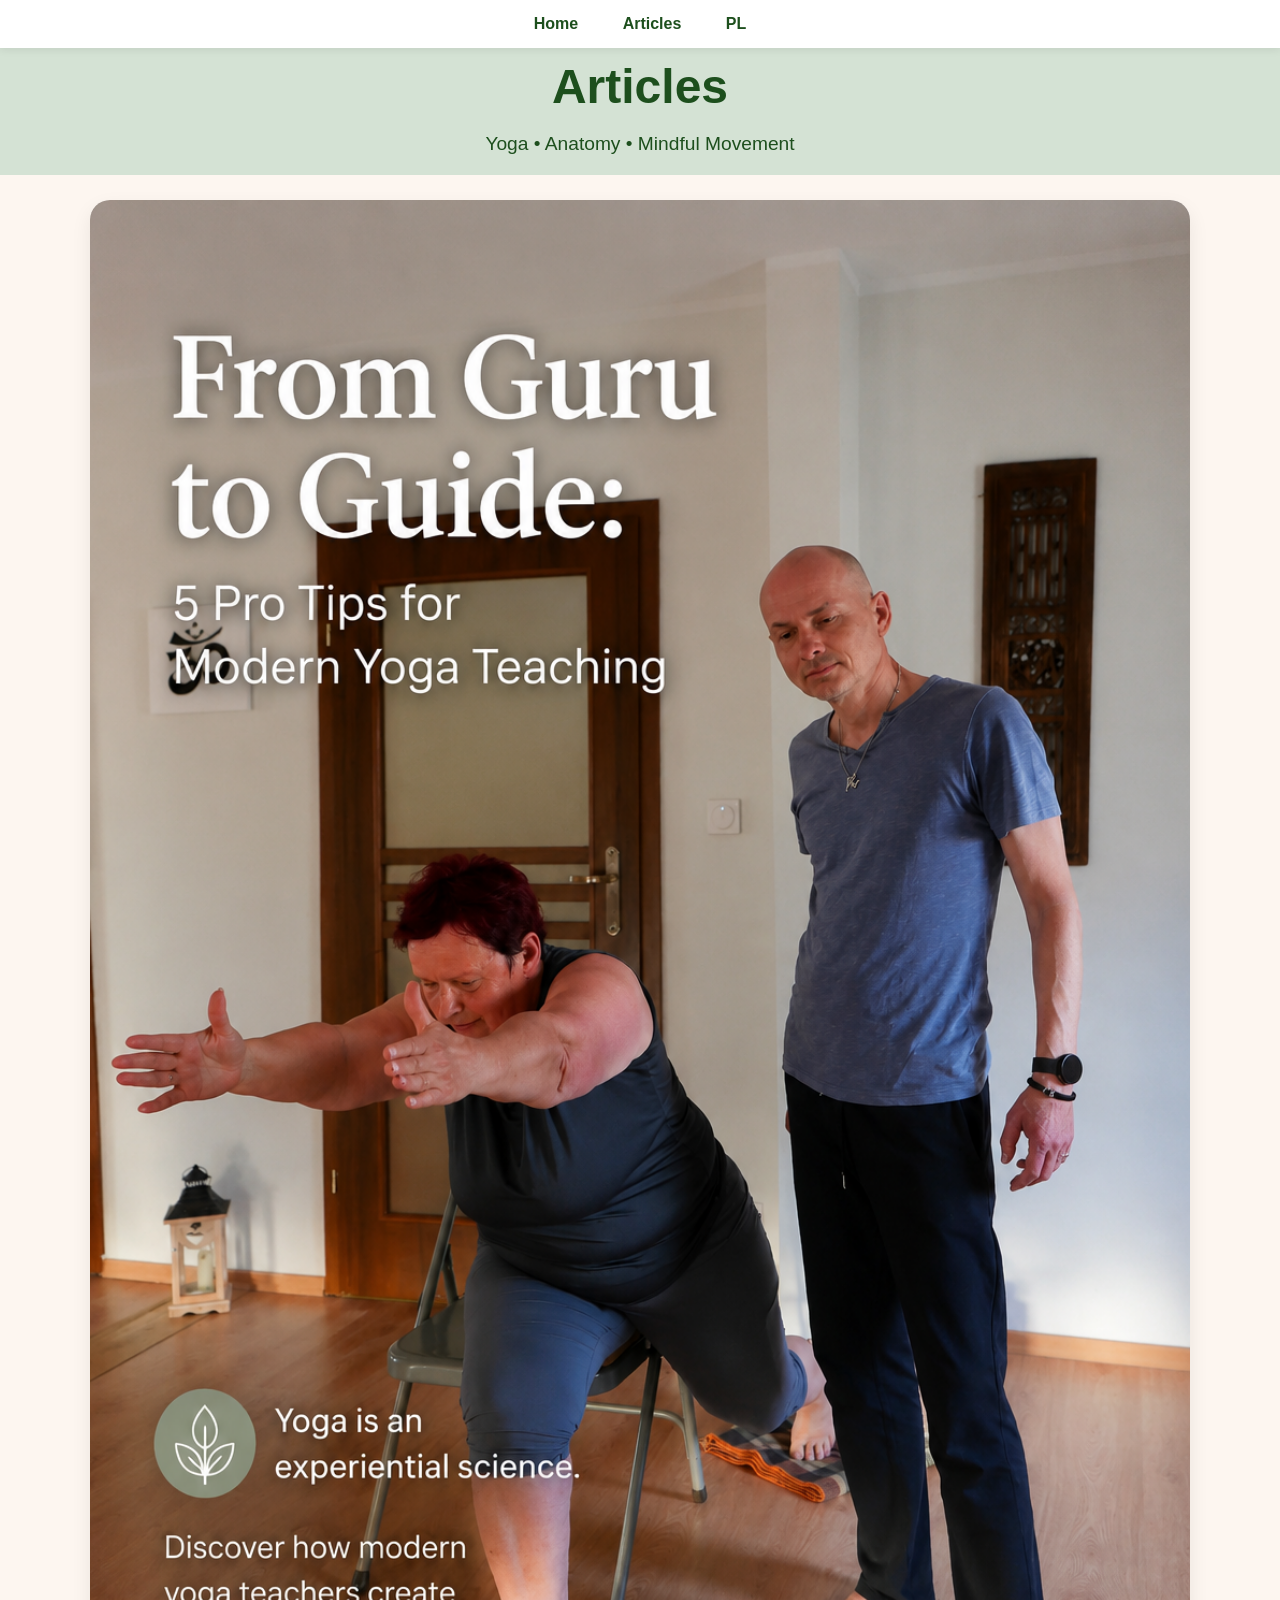
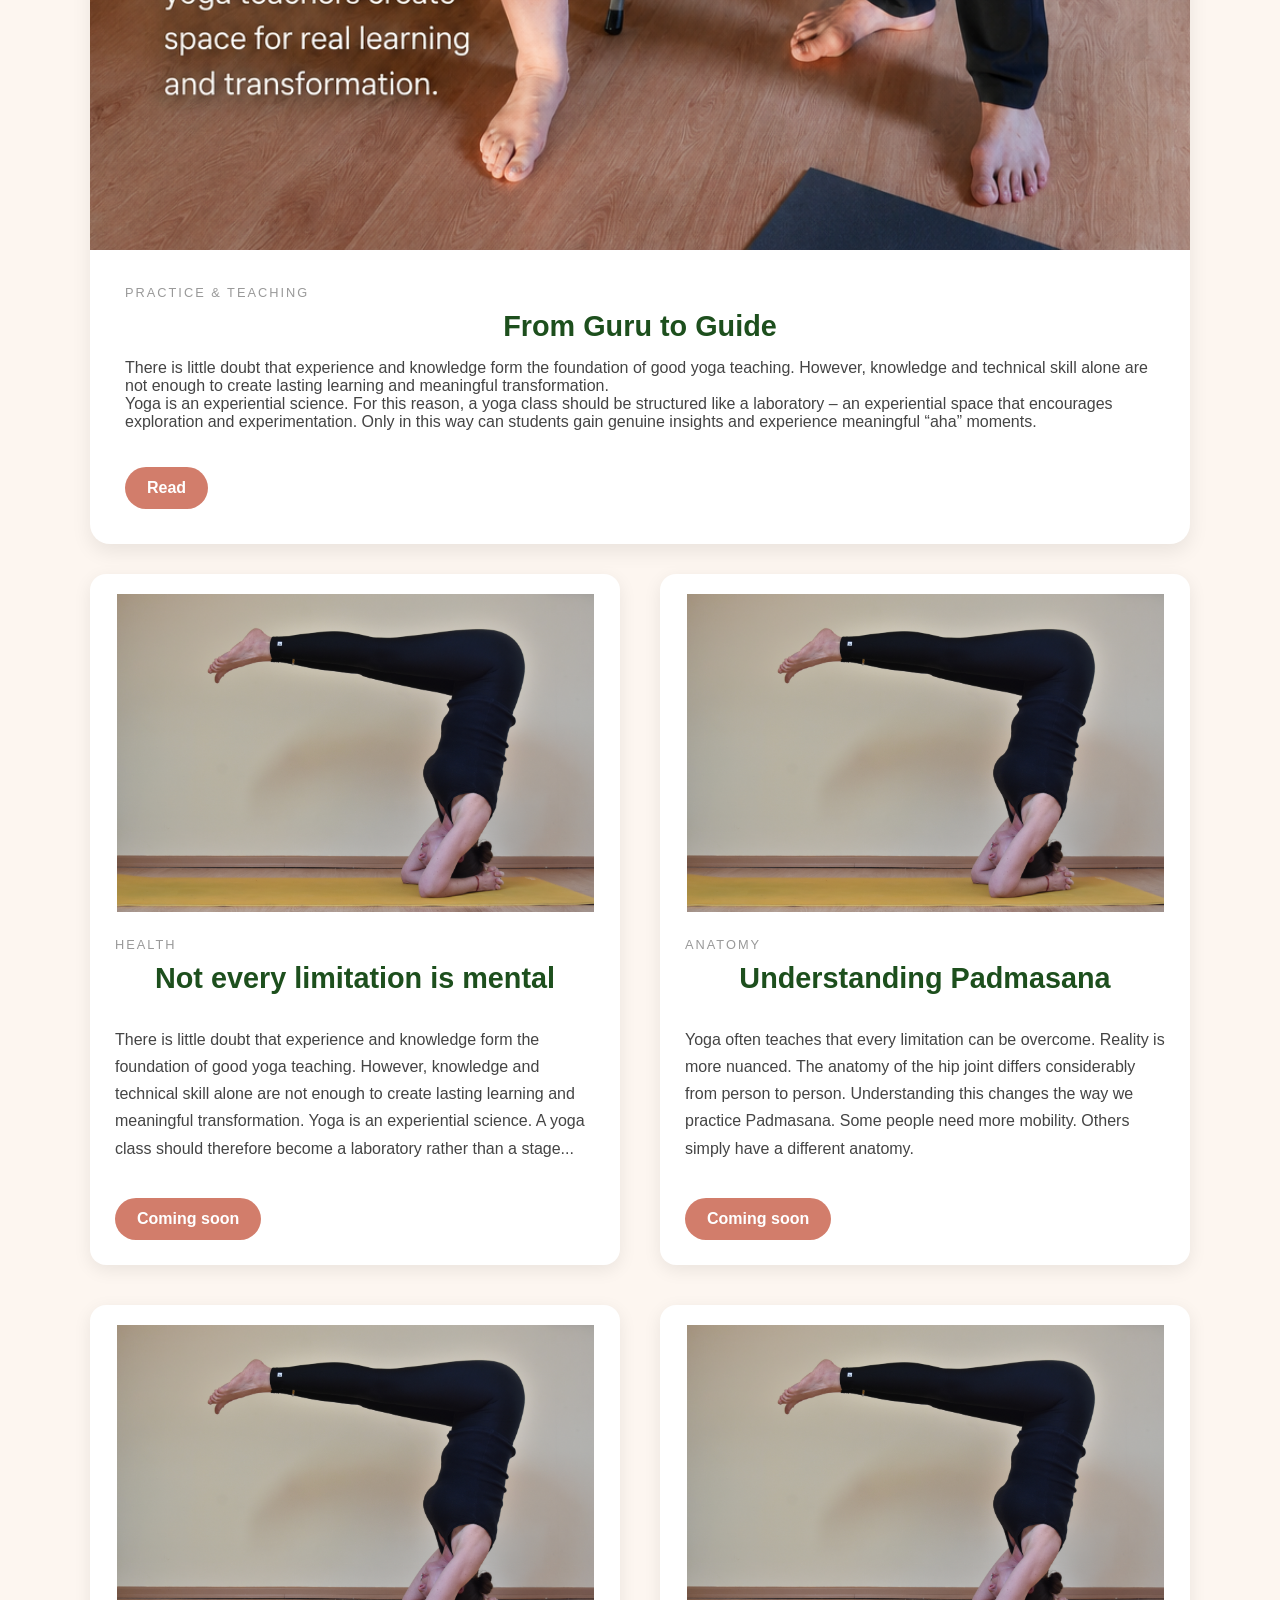
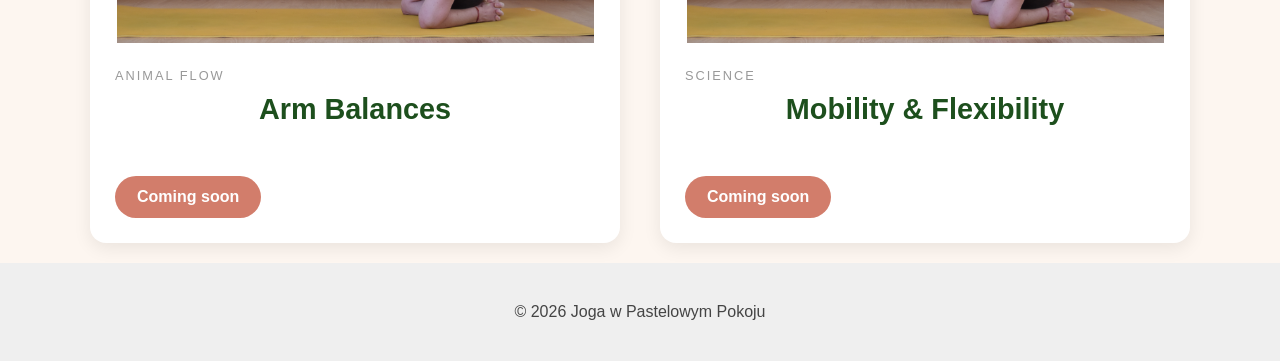
==== blog_en.html @ c2339b60 "blog_en: Text added" ====
<!DOCTYPE html>
<html lang="en">

<head>
    <meta charset="UTF-8">
    <meta name="viewport" content="width=device-width, initial-scale=1.0">
    <title>Articles | Joga w Pastelowym Pokoju</title>
    <meta name="description" content="Articles about yoga, anatomy and mindful movement.">

    <link rel="stylesheet" href="style.css">

</head>

<body class="blog-page">
    <nav class="nav-blog">
        <a href="index.html">Home</a>
        <a href="blog_en.html">Articles</a>
        <a href="blog_pl.html">PL</a>
    </nav>

    <header>
        <h1>Articles</h1>
        <p>Yoga • Anatomy • Mindful Movement</p>
    </header>

    <!------------------------- REDUNDANT --------------------------
    <div class="hero-image">
        <img src="Media/guru_2_guide.png" alt="From Guru to Guide">
    </div>
    --------------------------------------------------------------->

    <section>
        <div class="featured-post">
            <img src="Media/guru_2_guide.png" alt="From Guru to Guide">
            <div class="content">
                <div class="category">
                    Practice & Teaching
                </div>

                <h2>
                    From Guru to Guide
                </h2>

                <p>
                    There is little doubt that experience and knowledge form the foundation of good yoga teaching. However, knowledge and technical skill alone are not enough to create lasting learning and meaningful transformation. <br>
                    Yoga is an experiential science. For this reason, a yoga class should be structured like a laboratory – an experiential space that encourages exploration and experimentation. Only in this way can students gain genuine insights and experience meaningful “aha” moments.
                </p>

                <a class="readmore" href="Posts/from_guru_to_guide_en.html">
                    Read
                </a>
            </div>
        </div>

        <div class="posts">

            <!---------------- POST 2 ---------------->
            <div class="card">
                <img src="Media/julita_sirsasana.JPG" alt="Media/julita_sirsasana.JPG">
                <div class="content">
                    <div class="category">
                        Health
                    </div>

                    <h2>
                        Not every limitation is mental
                    </h2>

                    <div class="preview">
                        <p>
                            There is little doubt that experience and knowledge form the foundation of good yoga
                            teaching. However, knowledge and technical skill alone are not enough to create lasting
                            learning and meaningful transformation.
                            Yoga is an experiential science. A yoga class should therefore become a laboratory rather
                            than a stage...
                        </p>
                    </div>

                    <!-- TEMPORARY DEACTIVATED -->
                    <!-- <a class="readmore" href="Posts/from_guru_to_guide_en.html"> Coming soon </a> -->
                    <span class="readmore disabled">Coming soon</span>
                </div>

            </div>

            <!---------------- POST 3 ---------------->
            <div class="card">
                <img src="Media/julita_sirsasana.JPG" alt="Media/julita_sirsasana.JPG">
                <div class="content">
                    <div class="category">
                        ANATOMY
                    </div>
                    <h2>
                        Understanding Padmasana
                    </h2>
                    <div class="preview">
                        <p>
                            Yoga often teaches that every limitation can be overcome.
                            Reality is more nuanced.
                            The anatomy of the hip joint differs considerably from person to person.
                            Understanding this changes the way we practice Padmasana.
                            Some people need more mobility.
                            Others simply have a different anatomy.
                        </p>
                    </div>

                    <!-- TEMPORARY DEACTIVATED -->
                    <!-- <a class="readmore" href="Posts/padmasana_en.html"> Coming soon </a> -->
                    <span class="readmore disabled">Coming soon</span>
                </div>
            </div>

            <!---------------- POST 4 ---------------->
            <div class="card">
                <img src="Media/julita_sirsasana.JPG" alt="Media/julita_sirsasana.JPG">
                <div class="content">
                    <div class="category">
                        ANIMAL FLOW
                    </div>
                    <h2>
                        Arm Balances
                    </h2>
                    <div class="preview">
                        <p>

                        <!-- Add your text here -->  

                        </p>
                    </div>

                    <!-- TEMPORARY DEACTIVATED -->
                    <!-- <a class="readmore" href="Posts/padmasana_en.html"> Coming soon </a> -->
                    <span class="readmore disabled">Coming soon</span>
                </div>
            </div>

            <!---------------- POST 5 ---------------->
            <div class="card">
                <img src="Media/julita_sirsasana.JPG" alt="Media/julita_sirsasana.JPG">
                <div class="content">
                    <div class="category">
                        SCIENCE
                    </div>

                    <h2>
                        Mobility & Flexibility
                    </h2>

                    <div class="preview">
                        <p>

                        <!-- Add your text here -->  

                        </p>
                    </div>

                    <!-- TEMPORARY DEACTIVATED -->
                    <!-- <a class="readmore" href="Posts/hip_rotation.html">
                        Coming soon
                    </a> -->
                    <span class="readmore disabled">Coming soon</span>


                </div>
            </div>
        </div>
    </section>

    <footer class="footer-blog">
        © 2026 Joga w Pastelowym Pokoju
    </footer>

</body>

</html>
---- style.css ----
/* ==========================================================================
   1. GEMEINSAME BASIS-STYLES (Für alle Seiten gültig)
========================================================================== */

/* Płynne przewijanie */
html {
    scroll-behavior: smooth;
}

body {
    font-family: 'Segoe UI', Tahoma, Geneva, Verdana, sans-serif;
    margin: 0;
    background-color: #fdf6f0;
    /* Sanftes Cremeweiß */
    color: #5a5a5a;
    /* Standard-Textfarbe für die Hauptseite */
}

header {
    background-color: #d4e2d4;
    /* Pastellgrün */
    text-align: center;
    padding: 40px 20px;
}

section {
    padding: 50px 20px;
    /*  geändert von padding: 10px 20px;  */
    max-width: 900px;
    margin: auto;
}

.nav-main,
.nav-blog {
    position: sticky;
    top: 0;
    z-index: 1000;
    background-color: #fff;
    /* #fff und white ist dasselbe */
    box-shadow: 0 2px 8px rgba(0, 0, 0, .08);
    text-align: center;
}

.footer-main,
.footer-blog {
    text-align: center;
}

/* ==========================================================================
   2. STYLES FÜR HAUPTSEITE (index.html)
========================================================================== */

/* Design & Farben */

.nav-main {
    padding: 10px;
    box-shadow: 0 2px 5px rgba(0, 0, 0, 0.05);
}

/* section {
    padding: 10px 20px;
    max-width: 900px;
    margin: auto;   
} Section vom Blog - prüfen und wegwerfen */

h1 {
    color: #1d4f1d;
    font-size: 2.2em;
}

h2 {
    color: #1d4f1d !important;
    /* !important stellt sicher, dass die Farbe gewinnt */
    text-align: center;
    font-family: 'Segoe UI', Tahoma, Geneva, Verdana, sans-serif;
    /* Falls gewünscht */
    font-weight: 600;
    margin-top: 0.5em;
    margin-bottom: 0.5em;
    font-size: 1.8em;
    font-weight: 600;
}

h3 {
    color: #1d4f1d;
    text-align: center;
    font-family: 'Segoe UI', Tahoma, Geneva, Verdana, sans-serif;
    /* Falls gewünscht */
    font-weight: bold;
    margin-top: 1em;
    font-size: 1.3em;
    font-weight: 600;
}

.h4 {
    /* Diese Werte erbt sie vom Body */
    font-family: 'Segoe UI', Tahoma, Geneva, Verdana, sans-serif;
    color: #211b1b;
    font-size: 1.1em;
    font-weight: bold;
    display: block;
    margin-top: 1em;
    margin-bottom: 1em;
}

.subtitle {
    font-size: 1.4em;
    font-weight: 650;
    margin-top: 0;
    color: #1d4f1d;
}

.location {
    font-size: 1.9em;
    color: #1d4f1d;
    display: block;
}

/* Lehrer-Bereich */
.teacher-grid {
    display: grid;
    grid-template-columns: repeat(auto-fit, minmax(250px, 1fr));
    gap: 50px;
}

.teacher-card {
    background: white;
    max-width: 350px;
    width: 100%;
    padding: 20px;
    border-radius: 15px;
    text-align: center;
    border: 1px solid #eee;
}

.avatar {
    max-width: 100%;
    /* Geändert */
    height: auto;
    /* Geändert, damit das Seitenverhältnis stimmt */
    aspect-ratio: 350 / 600;
    /* Behält dein gewünschtes Format bei */
    /* width: 350px;  /*  /* Das Bild wird nie breiter als die Karte */
    /* height: 600px; /*      /* Die Höhe passt sich automatisch an, nichts wird verzerrt */
    border-radius: 10px;
    /* Ein leicht abgerundeter Rand sieht edler aus als harte Ecken */
    margin: 0 auto 15px;
    /* Zentriert das Bild und gibt Abstand nach unten */
    display: block;
    /* Verhindert kleine Abstände unter dem Bild */
    object-fit: cover;
    /* schneidet das Bild sauber zu */
    object-position: 60% center;
    /* zentriert den Fokus */
}

/* Lageplan-Platzhalter */
.map-placeholder {
    width: 100%;
    height: 300px;
    background-color: #d4e2d4;
    /* Pastellgrün */
    display: flex;
    align-items: center;
    justify-content: center;
    border-radius: 15px;
    border: 2px dashed #8fa98f;
}

.footer-main {
    padding: 20px;
    font-size: 0.9em;
    background-color: #f4f4f4;
    /* Hellgrau */
}

.container {
    max-width: 650px;
    margin: 0 auto;
    text-align: left;
}

.text-block {
    line-height: 1.6;
    color: #000000;
    text-align: center
}

.about-container {
    max-width: 650px;
    margin: 0 auto;
    text-align: justify;
    line-height: 1.6;
    color: #000000;
    font-size: 1.05em;
}

.about-story {
    font-family: sans-serif;
    padding: 40px 20px;
}

#about-story {
    text-align: center;
}

.center-text {
    text-align: center;
}

.cta-button {
    display: table;
    margin: 25px auto 0 auto;
    text-align: center;
    margin-top: 25px;
    padding: 14px 30px;
    background: #d27d6b;
    color: white;
    border-radius: 30px;
    text-decoration: none;
    font-weight: bold;
    font-size: 1.2em;
    box-shadow: 0 4px 10px rgba(0, 0, 0, 0.1);
}

/* HERO IMAGE / SLIDER */

.hero-slider {
    width: 100%;
    overflow: hidden;
}

.hero-slider img {
    width: 100%;
    height: 1200px;
    object-fit: cover;
    object-position: center bottom;
    display: block;
}

.hero-image{
    width:100%;
    display:flex;
    justify-content:center;
    margin:30px 0;
    padding:0 20px;
    box-sizing:border-box;
}

.hero-image img{
    width:100%;
    max-width:900px;
    border-radius:8px;
    display:block;
}

/* END HERO IMAGE / SLIDER */

/* TESTIMONIALS */

.testimonial-section {
    background: #d4e2d4;
    width: 100%;
    max-width: 100%;
    padding: 60px 20px;
    overflow: hidden;
    padding-top: 5px;
    padding-bottom: 25px;
    padding-left: 25px;
    padding-right: 25px;
}

.testimonial-section h2 {
    text-align: center;
    margin-bottom: 20px;
}

.testimonial-slider {
    display: flex;
    gap: 20px;
    width: max-content;
    animation: scrollTestimonials 60s linear infinite;
}

.testimonial-card {
    width: 320px;
    flex-shrink: 0;
    background: white;
    padding: 25px;
    border-radius: 20px;
    box-shadow: 0 4px 10px rgba(0, 0, 0, 0.08);
    line-height: 1.6;
    color: #444;
}

.testimonial-card span {
    display: block;
    margin-top: 15px;
    font-weight: bold;
    color: #1d4f1d;
}

@keyframes scrollTestimonials {
    0% {
        transform: translateX(0);
    }

    100% {
        transform: translateX(calc(-50% - 10px));
    }
}

/* END TESTIMONIALS */

/* BEGIN LOGO */
.logo {
    position: fixed;
    top: 80px;
    right: 45px;
    z-index: 9999;
}

.logo img {
    width: 190px;
    height: auto;
    display: block;
}

/* END LOGO */

/* BEGIN HAMBURGER MENU */
#menu-button {
    position: fixed;
    top: 65px;
    left: 25px;
    z-index: 9999;
    background: rgba(255, 255, 255, .85);
    border: none;
    border-radius: 12px;
    font-size: 40px;
    font-weight: bold;
    width: 70px;
    height: 70px;
    cursor: pointer;
    box-shadow: 0 4px 12px rgba(0, 0, 0, .25);
}

#mobile-menu {
    position: fixed;
    top: 42px;
    left: -300px;
    width: 200px;
    height: 240px;
    background: white;
    transition: .3s;
    padding-top: 140px;
    z-index: 9998;
    box-shadow: 4px 0 20px rgba(0, 0, 0, .15);
}

#mobile-menu.open {
    left: 0;
}

#mobile-menu a {
    display: block;
    padding: 20px 35px;
    text-decoration: none;
    color: #1d4f1d;
    font-size: 22px;
    font-weight: 600;
}

/* END HAMBURGER MENU */

/* ==========================================================================
   3. STYLES FÜR BLOG (blog.html) UND ARTICLES
========================================================================== */

.blog-post{
    max-width:760px;
    margin:0 auto;
    padding:0 28px 60px;
    color:#2d2d2d;
    box-sizing:border-box;
}

body.blog-page {
    color: #444;
    /* gilt anstatt der Basis Styles*/
}

section {
    max-width: 1100px;
    margin: auto;
    padding: 25px 30px 20px;
}

.blog-page header {
    padding: 1px 1px;
}

header h1 {
    color: #1d4f1d;
    font-size: 3em;
}

.blog-page header h1 {
    margin: 10px 0 0 0;
}

header p {
    color: #1d4f1d;
    font-size: 1.2em;
}

/**********************
NAVIGATION
**********************/

nav {
    padding: 15px;
    box-shadow: 0 2px 8px rgba(0, 0, 0, .08);
}

nav a {
    color: #1d4f1d;
    text-decoration: none;
    margin: 0 20px;
    font-weight: 600;
}

/**********************
HERO
**********************/

.hero {
    position: relative;
    z-index: 0;
}

.hero h1 {
    position: relative;
    left: 10px;
}

.hero img {
    width: 100%;
    height: 500px;
    object-fit: cover;
    display: block;
}

/**************************************************
 FEATURED ARTICLE
**************************************************/

.featured-post {
    background: white;
    border-radius: 20px;
    overflow: hidden;
    box-shadow: 0 8px 20px rgba(0, 0, 0, .08);
    margin-bottom: 30px;
}

.featured-post img {
    width: 100%;
    height: auto;
    display: block;
}

.featured-post .content {
    padding: 35px;
}

.featured-post h2 {
    color: #1d4f1d;
    margin-top: 10px;
}


/**********************
POST GRID
**********************/

.posts {
    display: grid;
    grid-template-columns: repeat(auto-fit, minmax(350px, 1fr));
    gap: 40px;
}

/**********************
CARD
**********************/

.card {
    background: white;
    border-radius: 16px;
    overflow: hidden;
    box-shadow: 0 5px 18px rgba(0, 0, 0, .08);
    transition: .3s;
}

.card:hover {
    transform: translateY(-6px);
}

.card img {
    width: 90%;
    height: auto;
    object-fit: contain;
    /* sorgt dafür, dass nichts abgeschnitten wird */
    /* cover; - dann wird angeschnitten */
    margin-top: 20px;
    /* Schiebt das Bild um 15 Pixel nach unten */

    margin-left: auto;
    /* Diese beiden Zeilen zentrieren das Bild horizontal: */
    margin-right: auto;
    /* Diese beiden Zeilen zentrieren das Bild horizontal: */

    display: block;
    /* Verhindert unerwünschte Abstände nach unten */
}

.content {
    padding: 25px;
}

.category {
    color: #999;
    text-transform: uppercase;
    letter-spacing: 2px;
    font-size: .8em;
}

.card h2 {
    color: #1d4f1d;
    margin-top: 10px;
}

/**********************
TEXT PREVIEW
**********************/

.preview {
    display: -webkit-box;
    -webkit-line-clamp: 5;
    -webkit-box-orient: vertical;
    overflow: hidden;
    line-height: 1.7;
}

/**********************
BUTTON
**********************/

.readmore {
    display: inline-block;
    margin-top: 20px;
    color: white;
    background: #d27d6b;
    padding: 12px 22px;
    border-radius: 30px;
    text-decoration: none;
    font-weight: bold;
}

/**********************
FOOTER
**********************/

.footer-blog {
    padding: 40px;
    background-color: #efefef;
    /* Minimal dunkleres Grau */
}

/**********************************************
EIN/AUS SCHALTER für Elemente, z.B. Logo
**********************************************/

/* Smartphone Hochformat
@media (max-width: 768px) {
    .logo {
        display: none;
    }
}
*/

/* Desktop */
.logo img {
    width: 220px;
}

/* Tablet */
@media (max-width: 1024px) {
    .logo img {
        width: 160px;
    }
}

/* Smartphone */
@media (max-width: 768px) {
    .logo {
        display: none;
    }
}
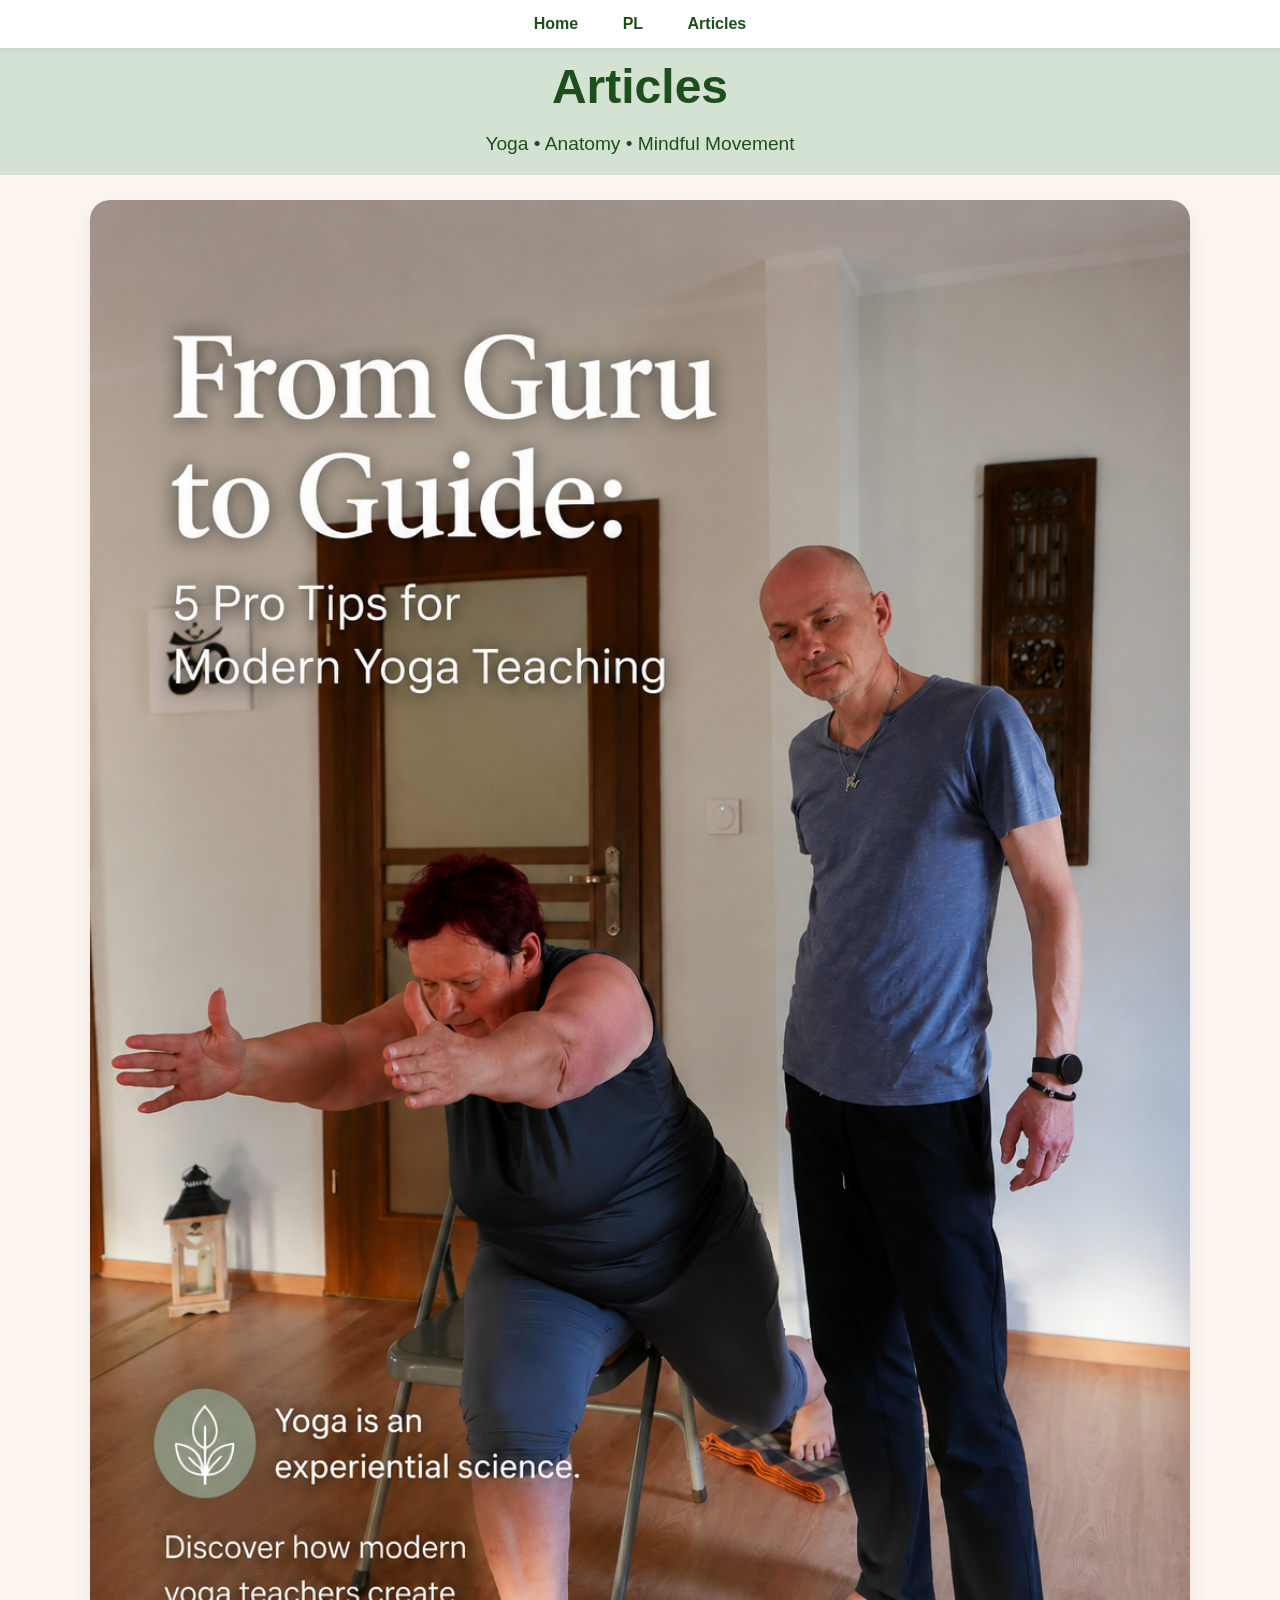
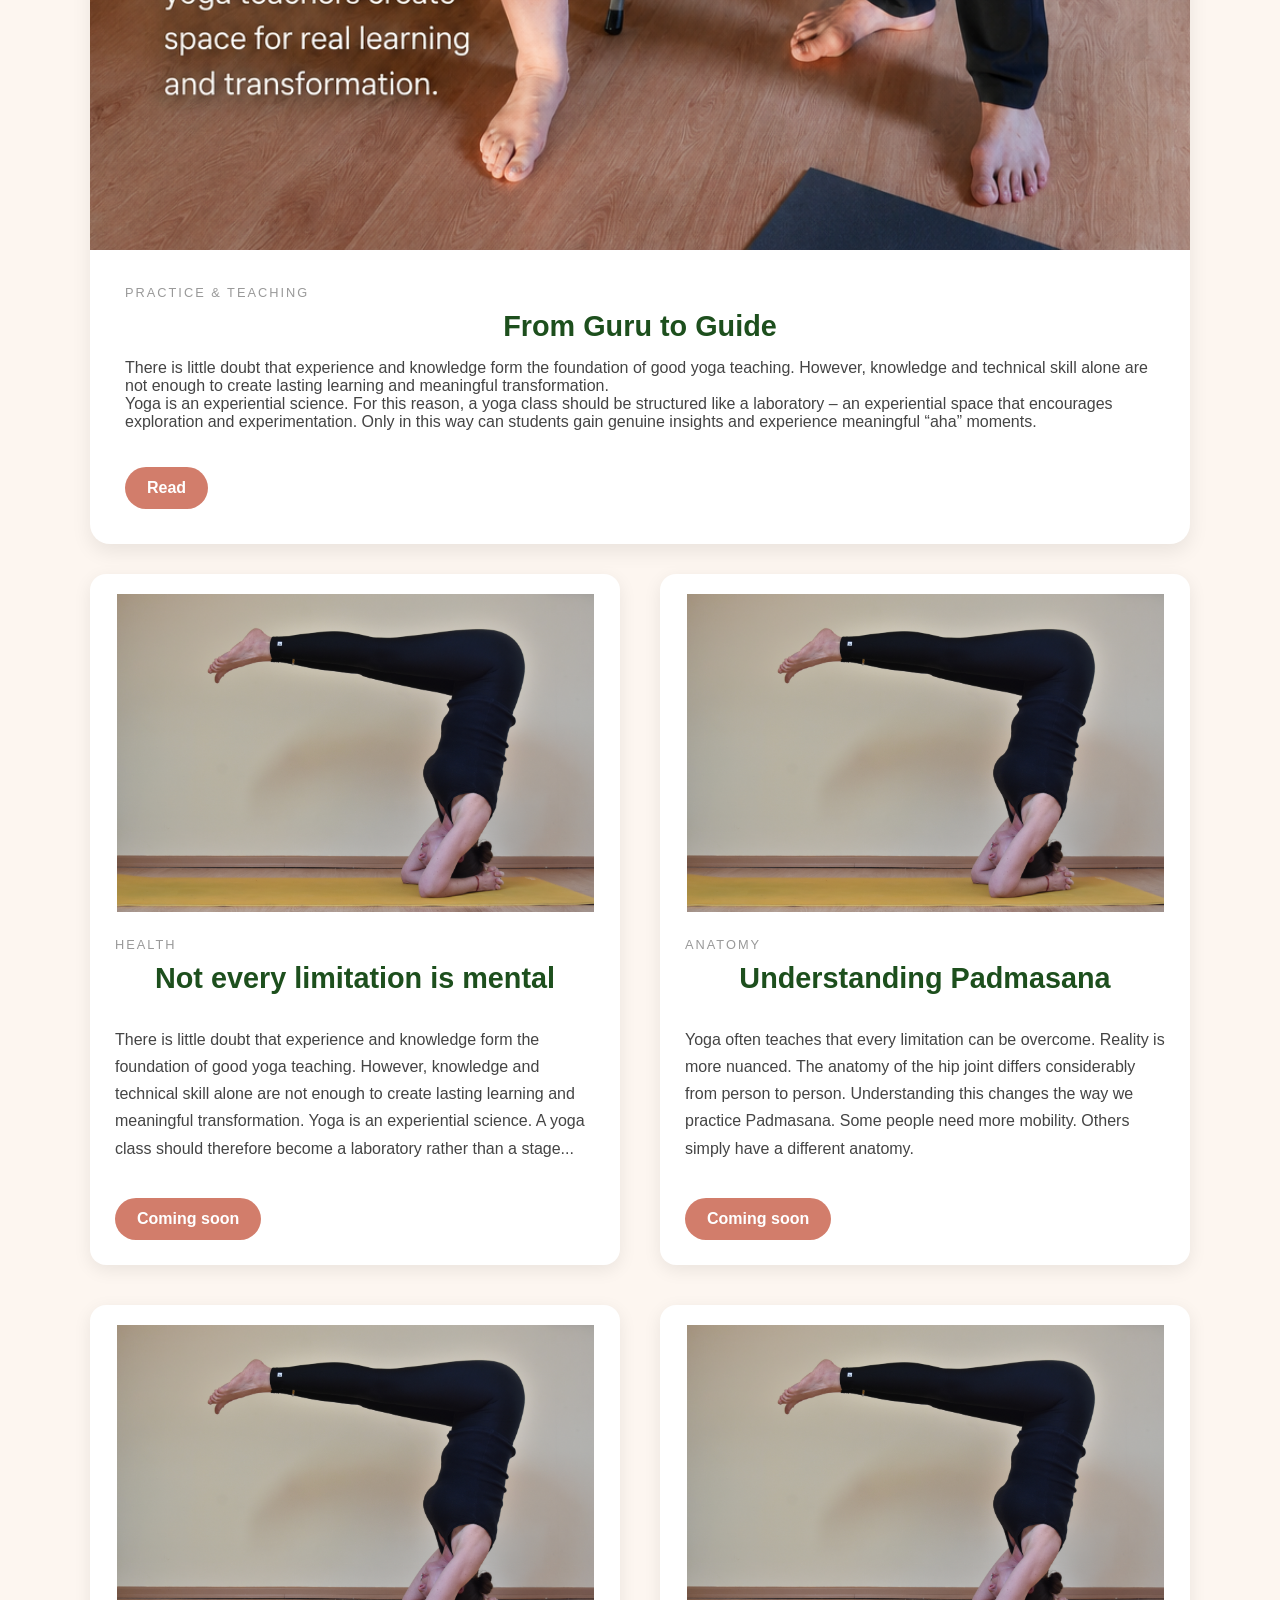
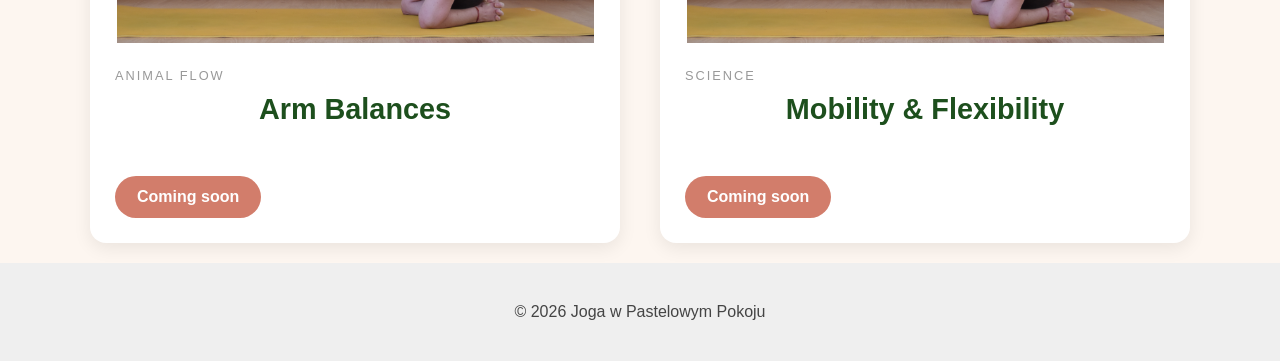
==== commit 4b628fa1: "<nav class="nav-blog"> modified" ====
--- a/blog_en.html
+++ b/blog_en.html
@@ -14,8 +14,8 @@
 <body class="blog-page">
     <nav class="nav-blog">
         <a href="index.html">Home</a>
+        <a href="blog_pl.html">PL</a>
         <a href="blog_en.html">Articles</a>
-        <a href="blog_pl.html">PL</a>
     </nav>
 
     <header>
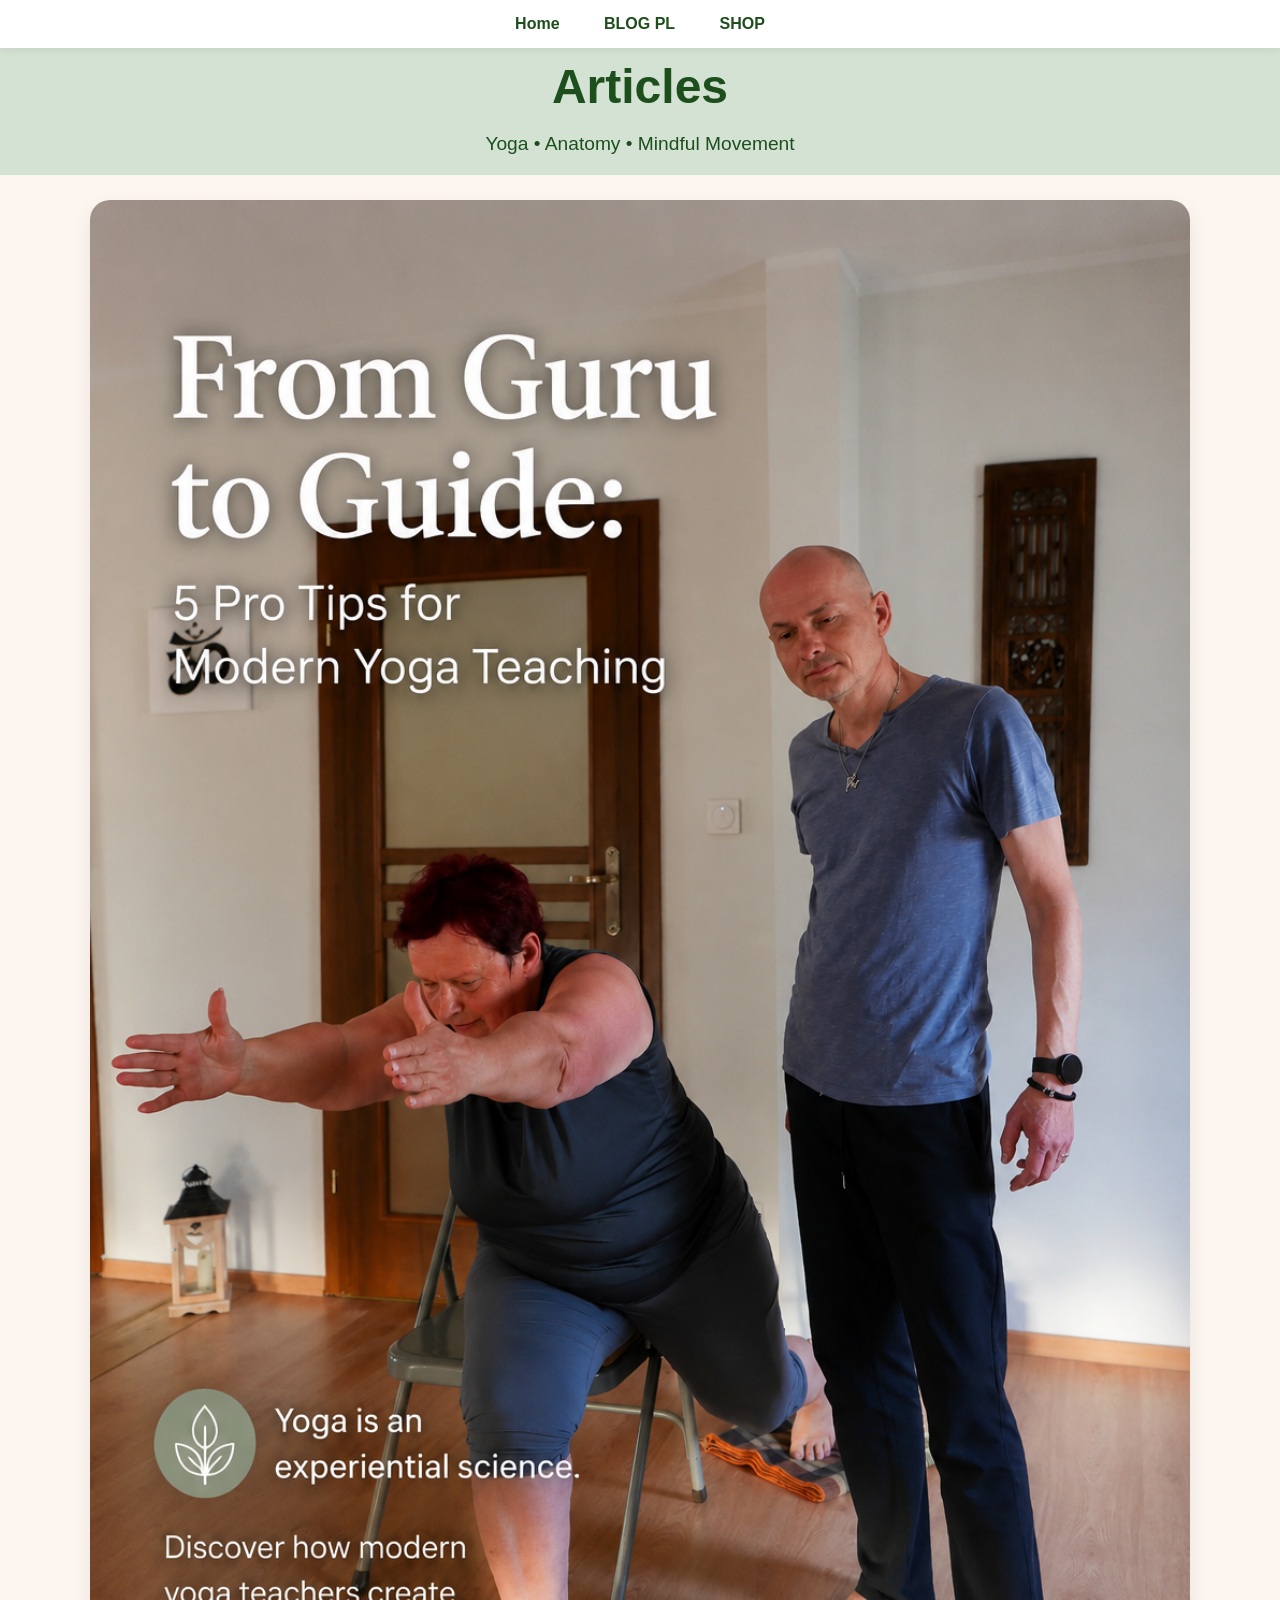
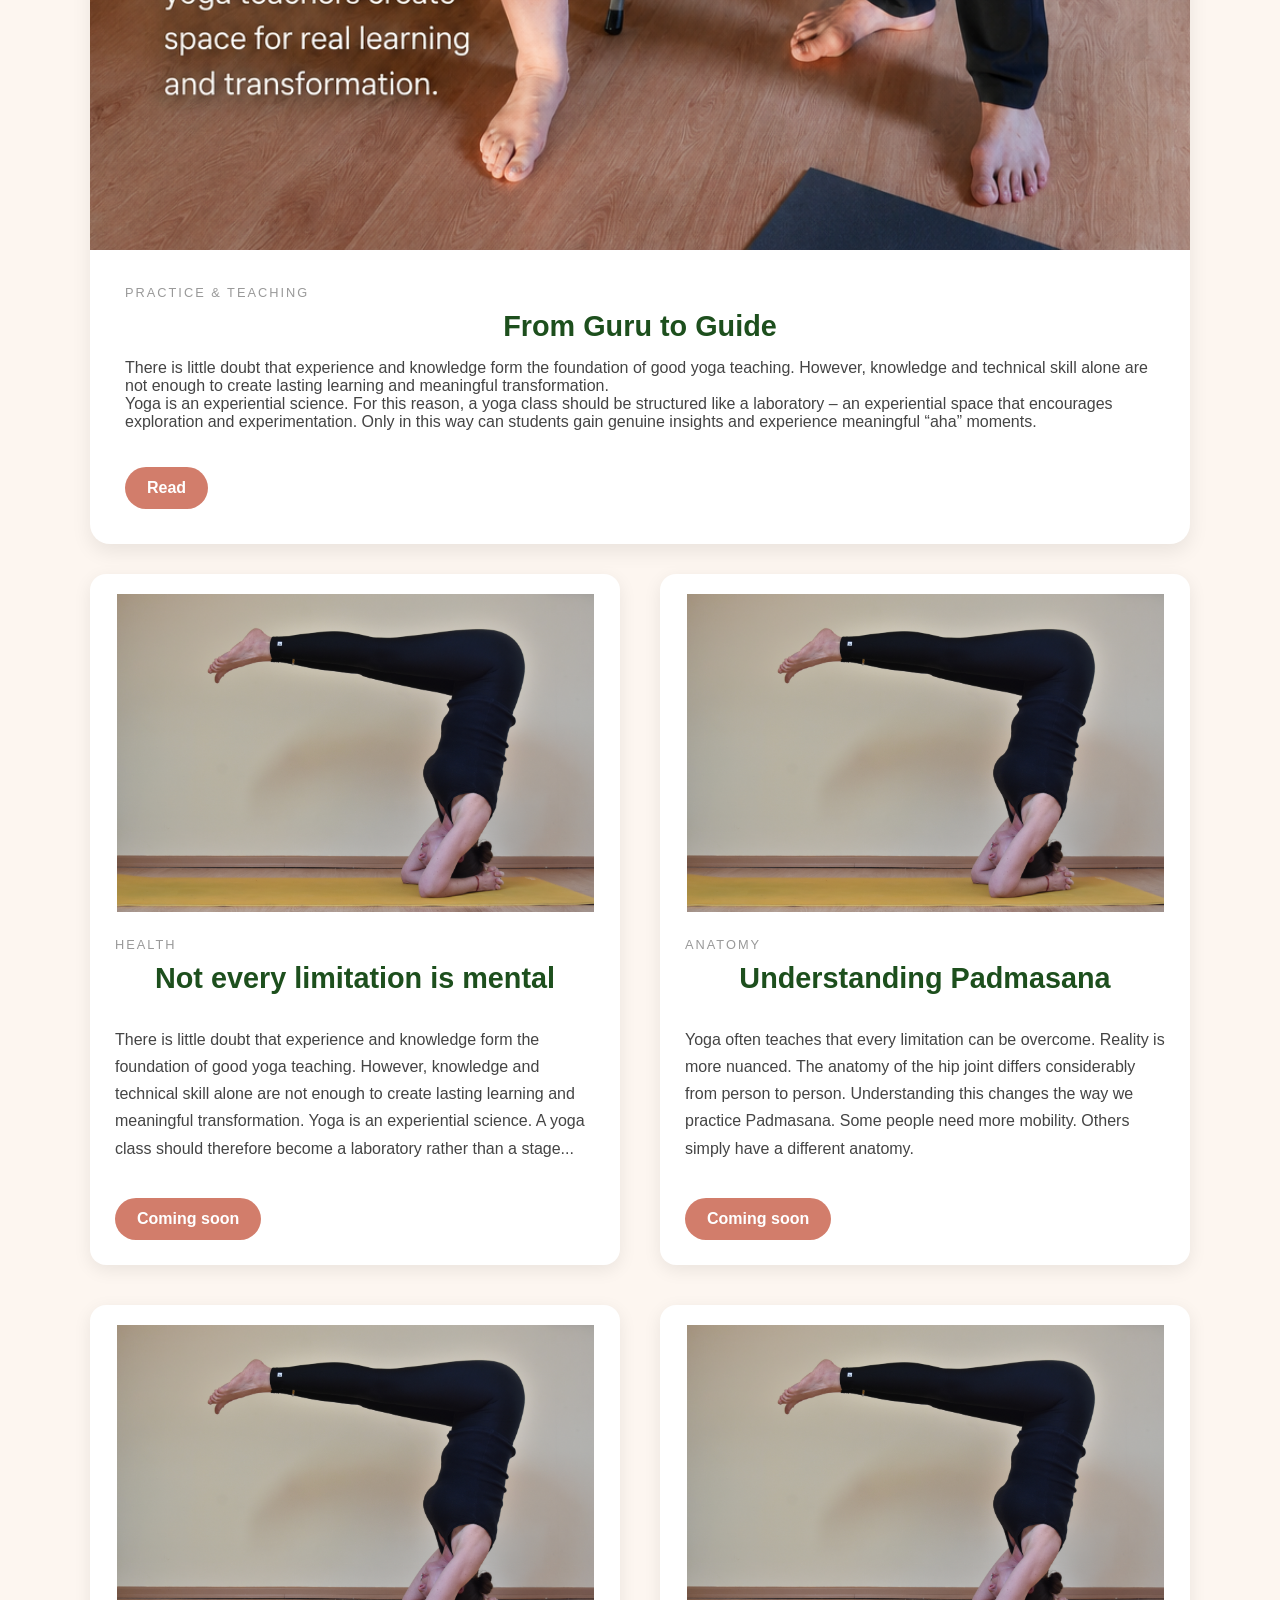
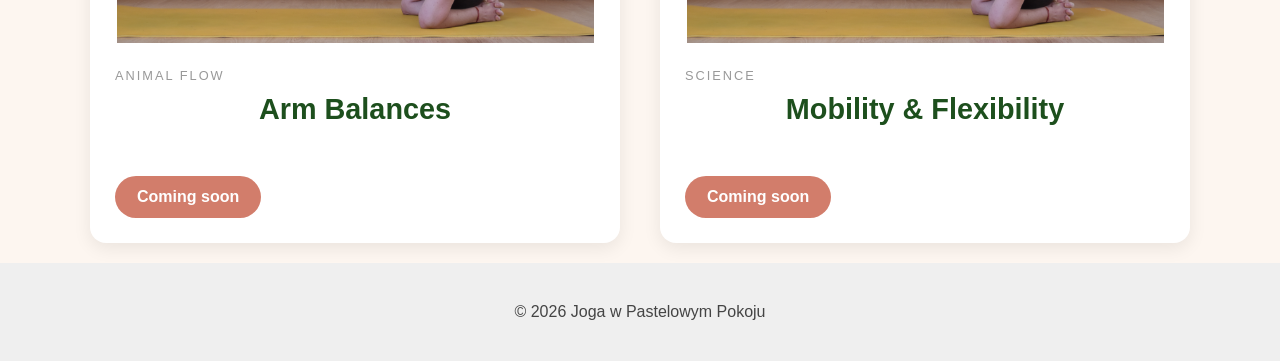
==== commit efdcbb5b: "menu structure changed" ====
--- a/blog_en.html
+++ b/blog_en.html
@@ -4,7 +4,7 @@
 <head>
     <meta charset="UTF-8">
     <meta name="viewport" content="width=device-width, initial-scale=1.0">
-    <title>Articles | Joga w Pastelowym Pokoju</title>
+    <title>BLOG EN | Joga w Pastelowym Pokoju</title>
     <meta name="description" content="Articles about yoga, anatomy and mindful movement.">
 
     <link rel="stylesheet" href="style.css">
@@ -13,9 +13,9 @@
 
 <body class="blog-page">
     <nav class="nav-blog">
-        <a href="index.html">Home</a>
-        <a href="blog_pl.html">PL</a>
-        <a href="blog_en.html">Articles</a>
+        <a href="../index.html">Home</a>
+        <a href="../blog_pl.html">BLOG PL</a>
+        <a href="../shop.html">SHOP</a>
     </nav>
 
     <header>
@@ -46,7 +46,7 @@
                     Yoga is an experiential science. For this reason, a yoga class should be structured like a laboratory – an experiential space that encourages exploration and experimentation. Only in this way can students gain genuine insights and experience meaningful “aha” moments.
                 </p>
 
-                <a class="readmore" href="Posts/from_guru_to_guide_en.html">
+                <a class="readmore" href="Posts/EN/from_guru_to_guide_en.html">
                     Read
                 </a>
             </div>
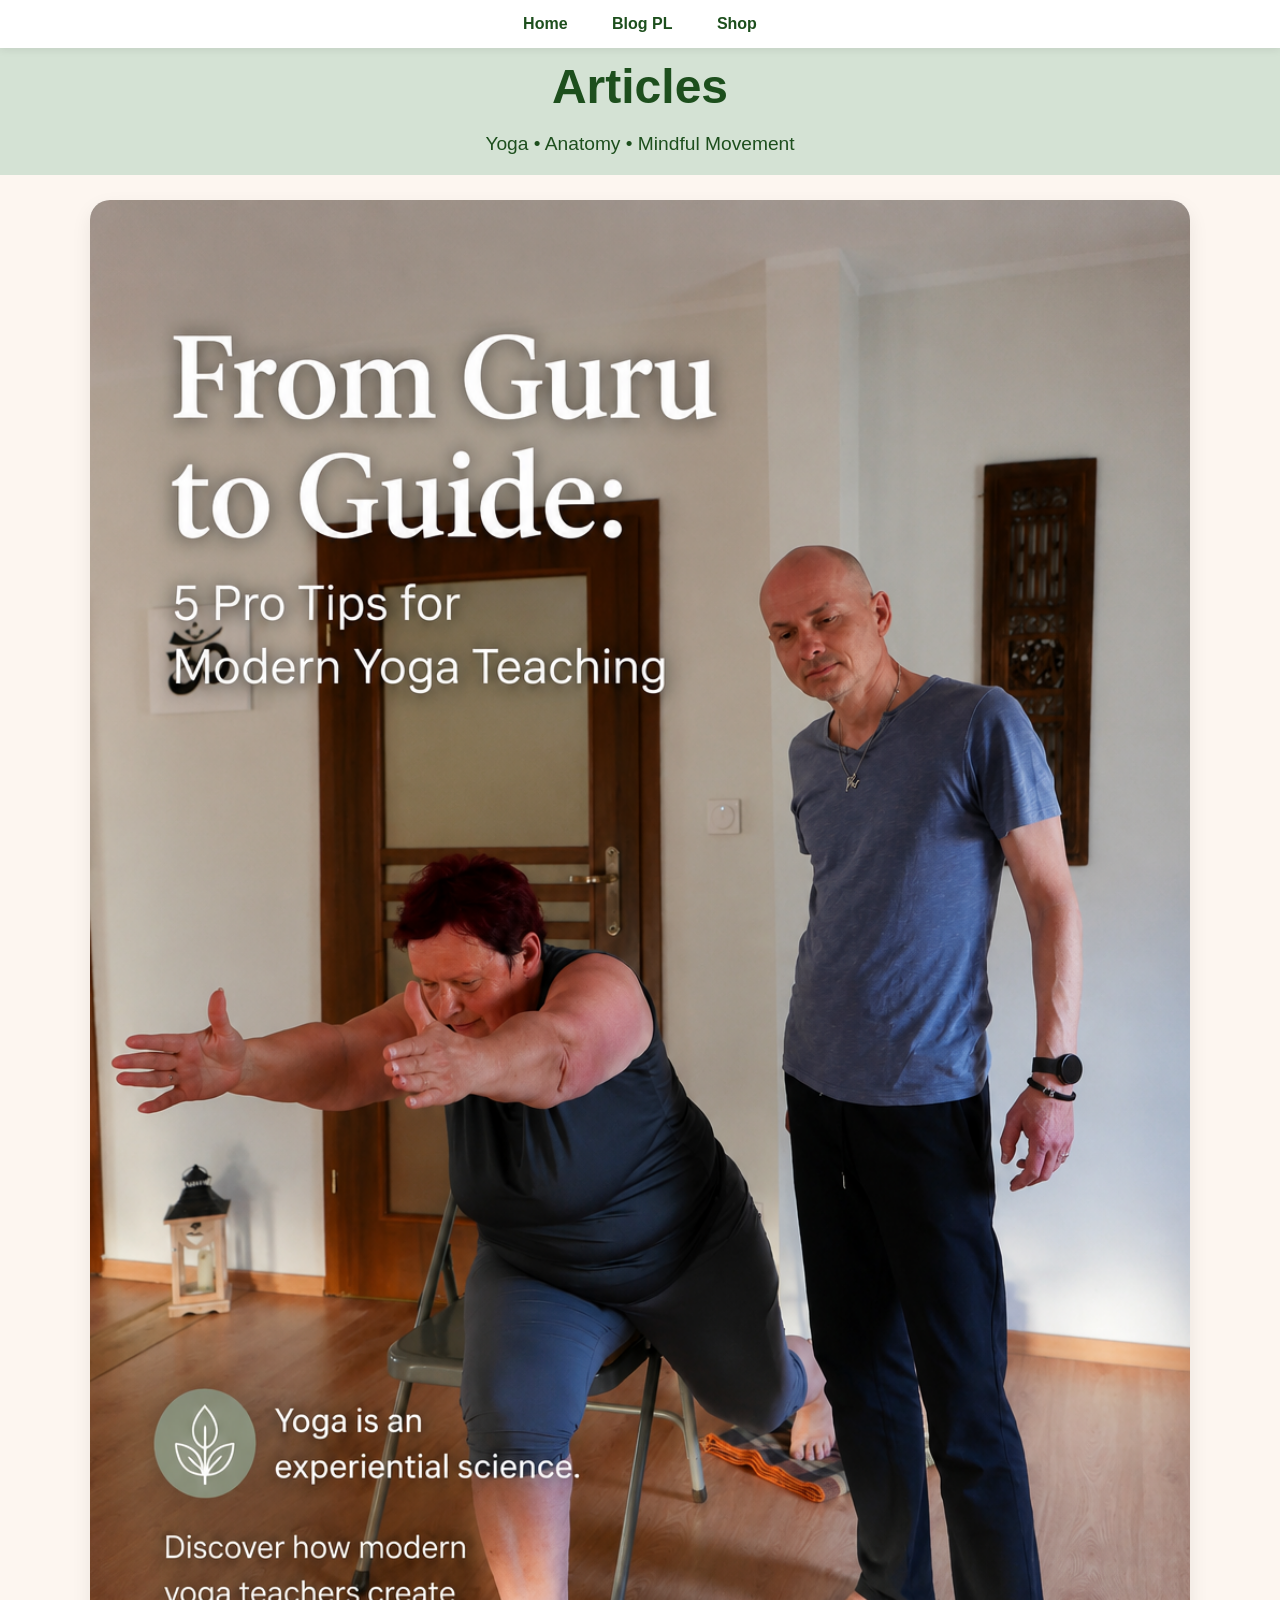
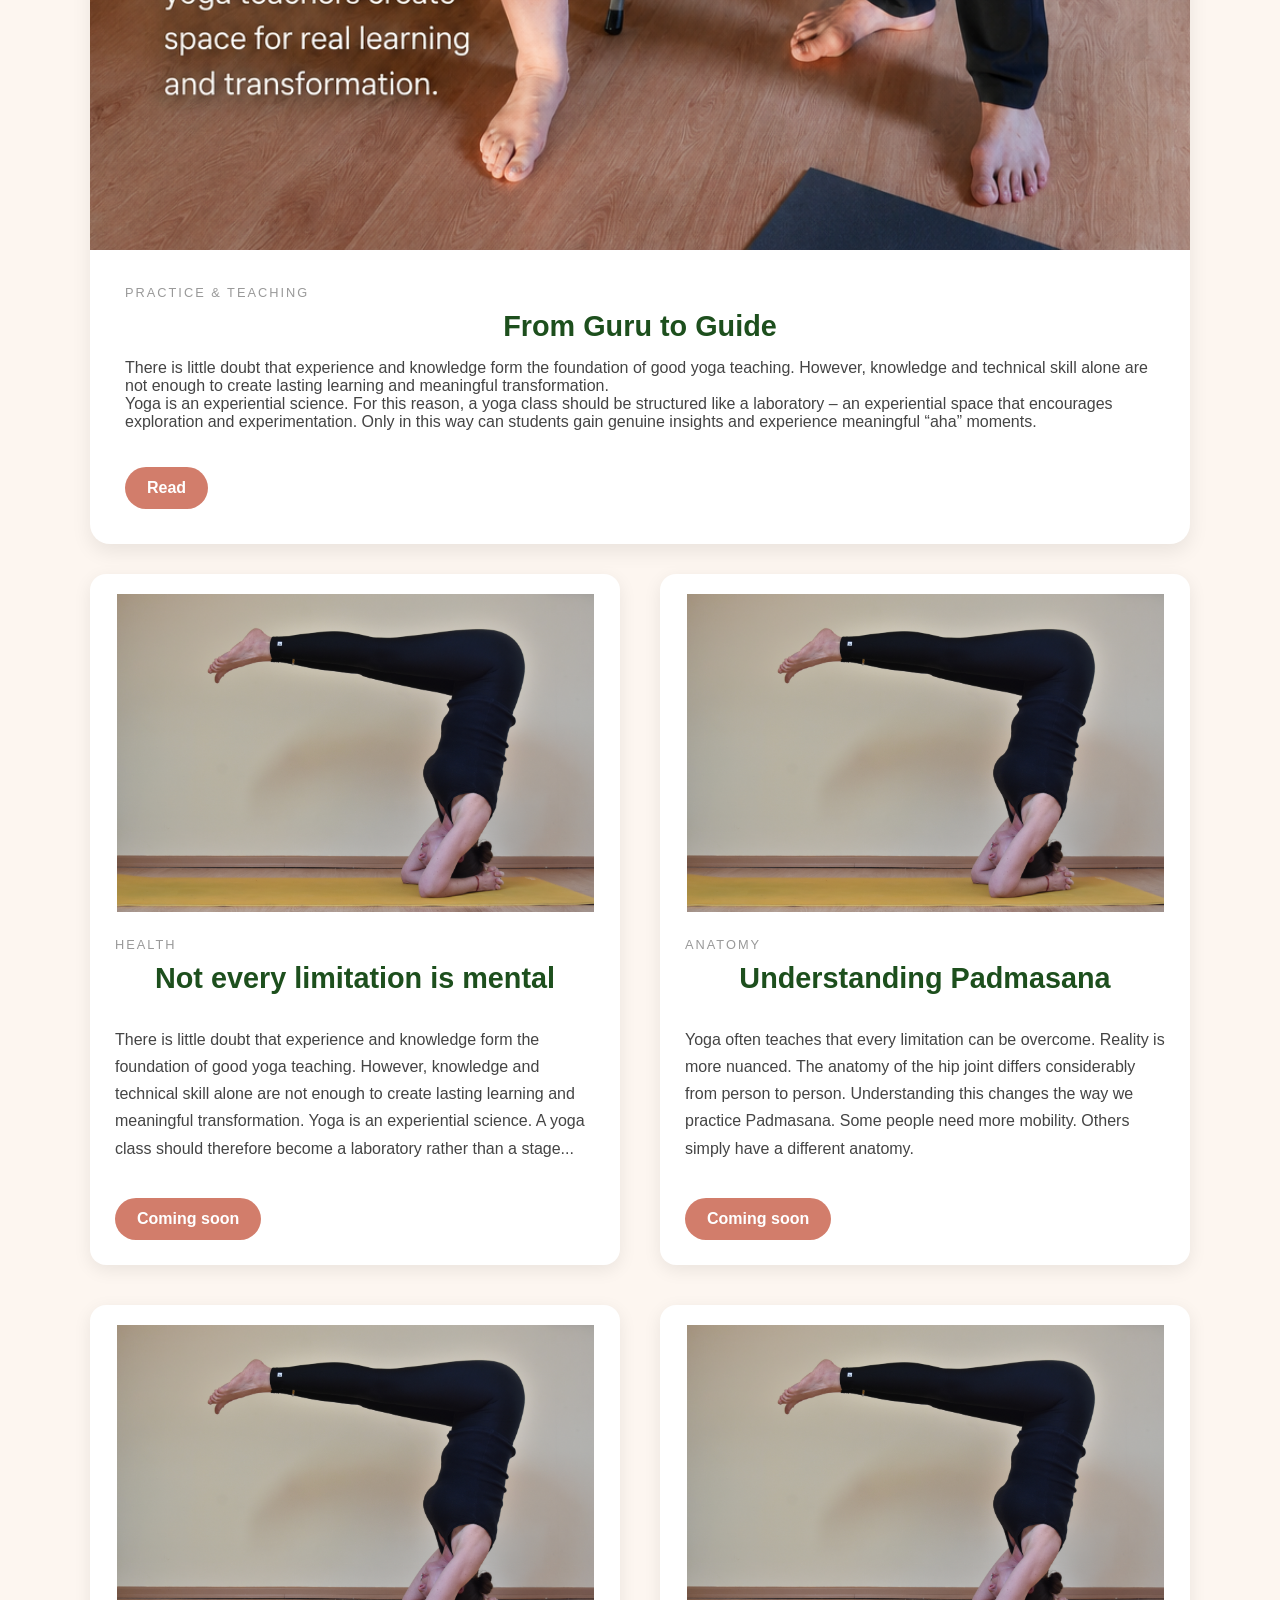
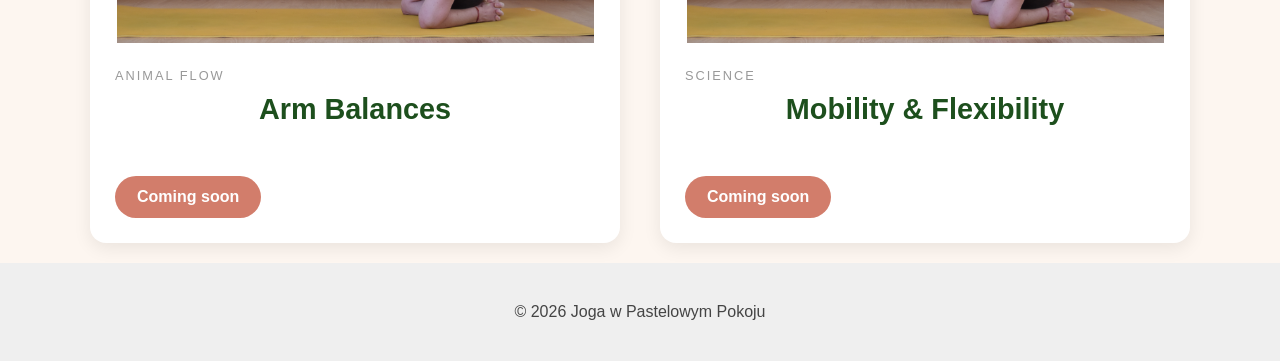
==== commit bfbaeb17: "menu structure" ====
--- a/blog_en.html
+++ b/blog_en.html
@@ -14,8 +14,8 @@
 <body class="blog-page">
     <nav class="nav-blog">
         <a href="../index.html">Home</a>
-        <a href="../blog_pl.html">BLOG PL</a>
-        <a href="../shop.html">SHOP</a>
+        <a href="../blog_pl.html">Blog PL</a>
+        <a href="../shop.html">Shop</a>
     </nav>
 
     <header>
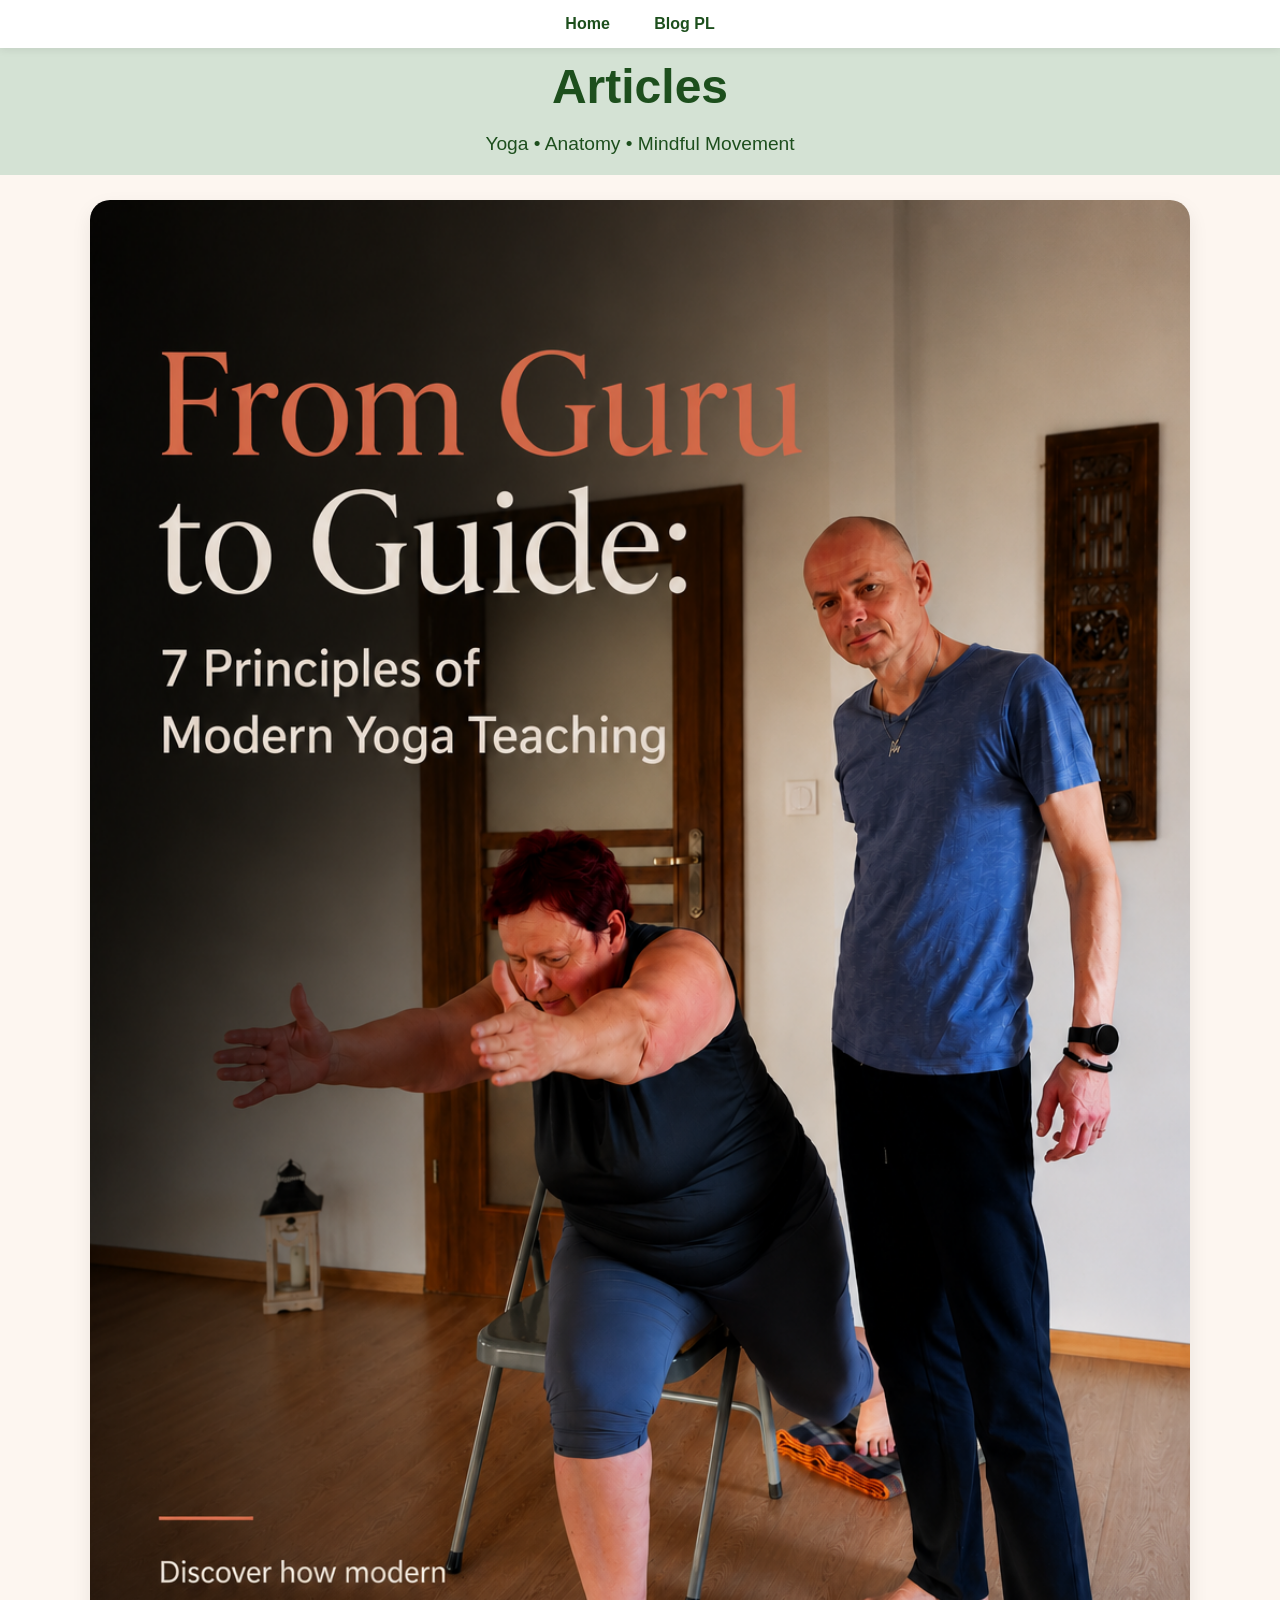
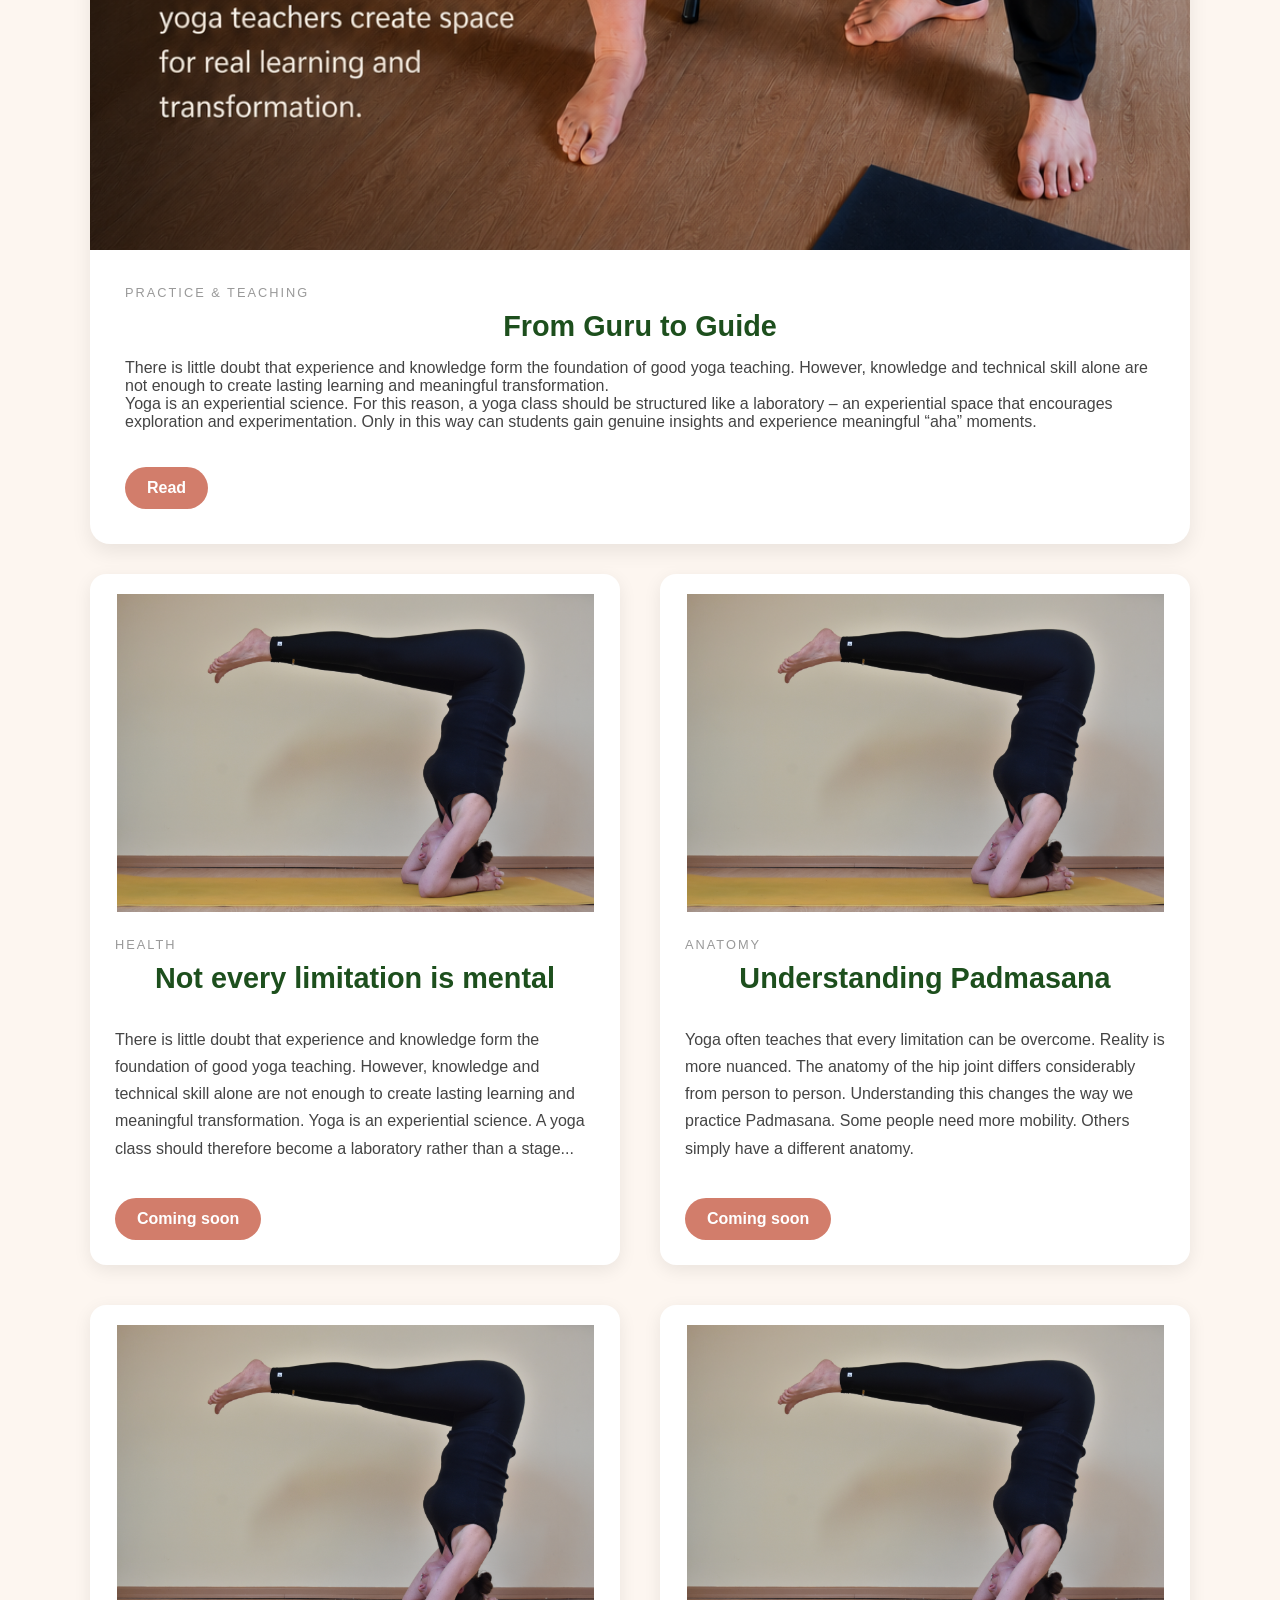
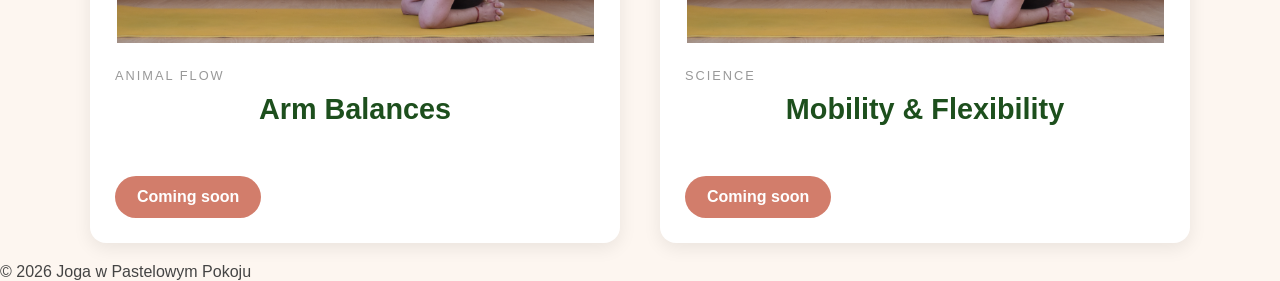
==== commit 4c0ed374: "exchanged pictures" ====
--- a/blog_en.html
+++ b/blog_en.html
@@ -13,9 +13,9 @@
 
 <body class="blog-page">
     <nav class="nav-blog">
-        <a href="../index.html">Home</a>
-        <a href="../blog_pl.html">Blog PL</a>
-        <a href="../shop.html">Shop</a>
+        <a href="index.html">Home</a>
+        <a href="blog_pl.html">Blog PL</a>
+        <!-- <a href="shop.html">Shop</a>    will be activated later ---->
     </nav>
 
     <header>
@@ -31,7 +31,7 @@
 
     <section>
         <div class="featured-post">
-            <img src="Media/guru_2_guide.png" alt="From Guru to Guide">
+            <img src="Media/guru_2_guide_en.png" alt="From Guru to Guide">
             <div class="content">
                 <div class="category">
                     Practice & Teaching
--- a/style.css
+++ b/style.css
@@ -41,10 +41,6 @@
     text-align: center;
 }
 
-.footer-main,
-.footer-blog {
-    text-align: center;
-}
 
 /* ==========================================================================
    2. STYLES FÜR HAUPTSEITE (index.html)
@@ -167,13 +163,6 @@
     border: 2px dashed #8fa98f;
 }
 
-.footer-main {
-    padding: 20px;
-    font-size: 0.9em;
-    background-color: #f4f4f4;
-    /* Hellgrau */
-}
-
 .container {
     max-width: 650px;
     margin: 0 auto;
@@ -184,6 +173,46 @@
     line-height: 1.6;
     color: #000000;
     text-align: center
+}
+
+.polityka-block {
+    line-height: 0.95;
+    color: #000000;
+    text-align: justify
+}
+
+.polityka-block h1 {
+    margin-top: 1em;
+    margin-bottom: 1em;
+    font-size: 1.5rem;
+    text-align: center;
+}
+
+.polityka-block h2 {
+    font-size: 1.3rem;
+    margin-top: 0.8em;
+    margin-bottom: 1rem;
+    text-align: left;
+}
+
+.polityka-block p {
+    margin-bottom: 1rem;
+}
+
+.polityka-block ul {
+    margin-bottom: 1rem;
+    padding-left: 1.5rem;
+    text-align: left;
+}
+
+.polityka-block a {
+    color: #2c6fb7;
+    text-decoration: none;
+    font-weight: 500;
+}
+
+.polityka-block a:hover {
+    text-decoration: underline;
 }
 
 .about-container {
@@ -238,20 +267,20 @@
     display: block;
 }
 
-.hero-image{
-    width:100%;
-    display:flex;
-    justify-content:center;
-    margin:30px 0;
-    padding:0 20px;
-    box-sizing:border-box;
-}
-
-.hero-image img{
-    width:100%;
-    max-width:900px;
-    border-radius:8px;
-    display:block;
+.hero-image {
+    width: 100%;
+    display: flex;
+    justify-content: center;
+    margin: 30px 0;
+    padding: 0 20px;
+    box-sizing: border-box;
+}
+
+.hero-image img {
+    width: 100%;
+    max-width: 900px;
+    border-radius: 8px;
+    display: block;
 }
 
 /* END HERO IMAGE / SLIDER */
@@ -373,16 +402,111 @@
 
 /* END HAMBURGER MENU */
 
+
+/* ==========================================
+   SCHEDULE / PLAN ZAJEC / STUNDENPLAN
+========================================== */
+
+.schedule-container {
+    display: flex;
+    flex-direction: column;
+    gap: 25px;
+    margin: 40px auto;
+}
+
+.schedule-card {
+    padding: 30px;
+    border-radius: 18px;
+    text-align: left;
+    box-shadow: 0 4px 10px rgba(0, 0, 0, .08);
+}
+
+.schedule-card h3 {
+    text-align: left;
+    margin: 8px 0 12px;
+}
+
+.schedule-day {
+    margin: 0;
+    font-size: .95rem;
+    text-transform: uppercase;
+    letter-spacing: 2px;
+    color: #666;
+    font-weight: 600;
+}
+
+.schedule-card h3 {
+    margin: 12px 0;
+    font-size: 1.7rem;
+}
+
+.schedule-course {
+    font-size: 1.2rem;
+    font-weight: 600;
+    color: #444;
+    margin-bottom: 20px;
+}
+
+.schedule-time,
+.schedule-phone-text,
+.schedule-phone {
+    font-size: 1.05rem;
+    margin: 8px 0;
+}
+
+.schedule-phone a {
+    color: inherit;
+    text-decoration: none;
+    font-weight: 600;
+}
+
+.schedule-link {
+    margin-top: 20px;
+    font-size: 0.95rem;
+    color: #2c6fb7;
+    /* Blau */
+    text-decoration: none;
+    font-weight: 500;
+    transition: color 0.3s ease;
+}
+
+.schedule-link:hover {
+    color: #1f4f85;
+    /* dunkleres Blau */
+    text-decoration: underline;
+}
+
+/* Pastellfarben */
+
+.monday {
+    background: #eef7e8;
+}
+
+.wednesday {
+    background: #eef7fb;
+}
+
+.thursday {
+    background: #fff4e8;
+}
+
+.massage {
+    background: #f8f2eb;
+}
+
+/* End schedule */
+
+
 /* ==========================================================================
    3. STYLES FÜR BLOG (blog.html) UND ARTICLES
 ========================================================================== */
 
-.blog-post{
-    max-width:760px;
-    margin:0 auto;
-    padding:0 28px 60px;
-    color:#2d2d2d;
-    box-sizing:border-box;
+.blog-post {
+    max-width: 760px;
+    margin: 0 auto;
+    padding: 0 28px 60px;
+    color: #2d2d2d;
+    box-sizing: border-box;
 }
 
 body.blog-page {
@@ -570,23 +694,80 @@
 FOOTER
 **********************/
 
-.footer-blog {
-    padding: 40px;
+.footer {
+    padding: 30px 20px;
+    font-size: 0.9em;
+    text-align: center;
     background-color: #efefef;
     /* Minimal dunkleres Grau */
+}
+
+.footer-social {
+    display: flex;
+    justify-content: center;
+    align-items: center;
+    gap: 24px;
+    margin-bottom: 16px;
+}
+
+.footer-social a {
+    display: inline-flex;
+}
+
+.footer-social img {
+    width: 30px;
+    height: 30px;
+    opacity: 0.9;
+    transition: transform .2s ease, opacity .2s ease;
+}
+
+.footer-social img:hover {
+    opacity: 1;
+    transform: scale(1.12);
+}
+
+.footer-links {
+    list-style: none;
+    margin: 20px 0 0;
+    padding: 0;
+    font-size: 0.95rem;
+
+    display: flex;
+    justify-content: center;
+    gap: 0;
+}
+
+.footer-links li + li::before {
+    content: "|";
+    margin: 0 14px;
+    opacity: .6;
+}
+
+.footer-links a {
+    text-decoration: none;
+}
+
+.footer-links a:hover {
+    text-decoration: underline;
+}
+
+/**********************************************
+Teil vom FOOTER - Vergrößerung einzelner Images
+**********************************************/
+
+.footer-social img {       /*** Instagram Icon ***/
+    width: 32px;
+    height: 32px;
+}
+
+.footer-social img.icon-large {   /*** FB Icon ***/
+    width: 38px;
+    height: 38px;
 }
 
 /**********************************************
 EIN/AUS SCHALTER für Elemente, z.B. Logo
 **********************************************/
-
-/* Smartphone Hochformat
-@media (max-width: 768px) {
-    .logo {
-        display: none;
-    }
-}
-*/
 
 /* Desktop */
 .logo img {
@@ -605,4 +786,15 @@
     .logo {
         display: none;
     }
+}
+
+/**********************************************
+Footer Document Name
+**********************************************/
+.document-name {
+    color: black;
+    font-size: 0.7rem;
+    text-align: center;
+    opacity: 0.5;
+    margin-top: 3rem;
 }
